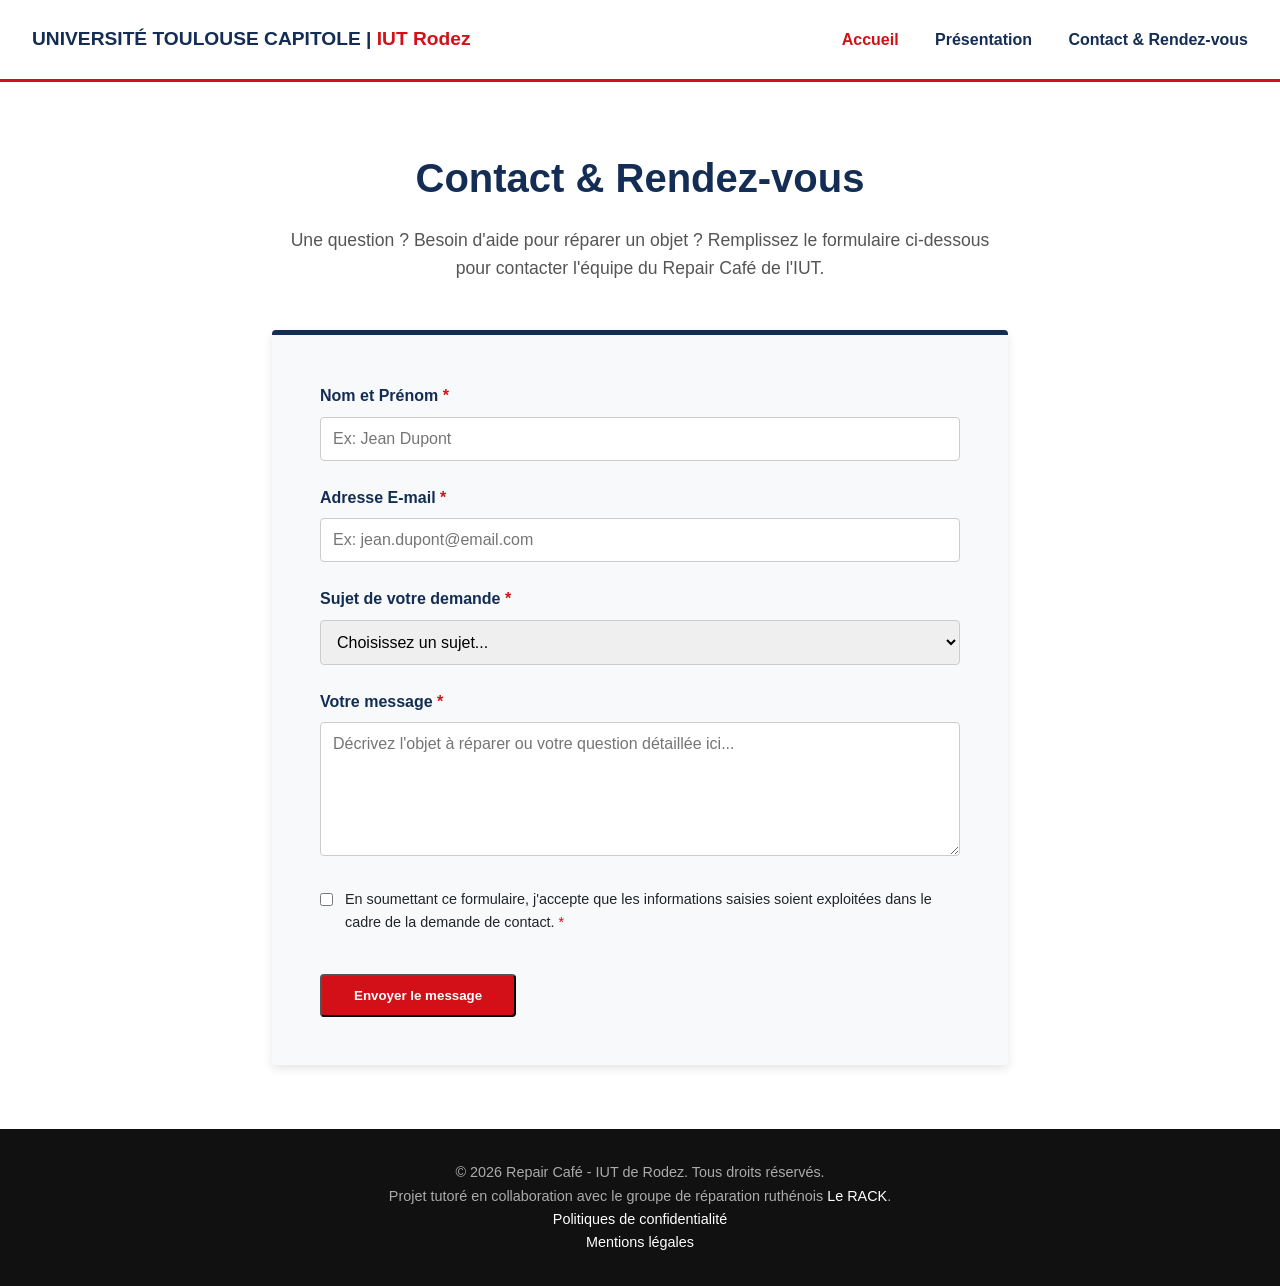
==== html/contact.html @ 0f6eafff "feat: Page de contact.html" ====
<!DOCTYPE html>
<html lang="fr">
    <head>
        <meta charset="UTF-8">
        <meta name="viewport" content="width=device-width, initial-scale=1.0">
        <title>Contact Repair Café - IUT de Rodez</title>
        <link rel="stylesheet" href="../css/index-style.css">
    </head>
    <body>

        <header>
            <div class="logo-placeholder">
                <a href="index.html">UNIVERSITÉ TOULOUSE CAPITOLE | <span>IUT Rodez</span></a>
            </div>
            <nav>
                <a href="#" class="active">Accueil</a>
                <a href="presentation.html">Présentation</a>
                <a href="contact.html">Contact & Rendez-vous</a>
            </nav>
        </header>

        <section class="contact-section">
            <div class="contact-header">
                <h1>Contact & Rendez-vous</h1>
                <p>Une question ? Besoin d'aide pour réparer un objet ? Remplissez le formulaire ci-dessous pour contacter l'équipe du Repair Café de l'IUT.</p>
            </div>
            
            <div class="form-container">
                <form action="#" method="POST">
                    <div class="form-group">
                        <label for="nom">Nom et Prénom <span style="color: var(--UT-red);">*</span></label>
                        <input type="text" id="nom" name="nom" required placeholder="Ex: Jean Dupont">
                    </div>
                    
                    <div class="form-group">
                        <label for="email">Adresse E-mail <span style="color: var(--UT-red);">*</span></label>
                        <input type="email" id="email" name="email" required placeholder="Ex: jean.dupont@email.com">
                    </div>
                    
                    <div class="form-group">
                        <label for="sujet">Sujet de votre demande <span style="color: var(--UT-red);">*</span></label>
                        <select id="sujet" name="sujet" required>
                            <option value="">Choisissez un sujet...</option>
                            <option value="rdv">Prendre rendez-vous pour une réparation</option>
                            <option value="info">Demande d'information générale</option>
                            <option value="benevole">Devenir bénévole / Partenariat</option>
                            <option value="autre">Autre demande</option>
                        </select>
                    </div>
                    
                    <div class="form-group">
                        <label for="message">Votre message <span style="color: var(--UT-red);">*</span></label>
                        <textarea id="message" name="message" rows="6" required placeholder="Décrivez l'objet à réparer ou votre question détaillée ici..."></textarea>
                    </div>

                    <div class="form-group checkbox-group">
                        <input type="checkbox" id="rgpd" name="rgpd" required>
                        <label for="rgpd">En soumettant ce formulaire, j'accepte que les informations saisies soient exploitées dans le cadre de la demande de contact. <span style="color: var(--UT-red);">*</span></label>
                    </div>
                    
                    <button type="submit" class="btn">Envoyer le message</button>
                </form>
            </div>
        </section>

        <footer>
            <p>&copy; 2026 Repair Café - IUT de Rodez. Tous droits réservés.</p>
            <p>Projet tutoré en collaboration avec le groupe de réparation ruthénois <a href="#">Le RACK</a>.</p>
            <p><a href="#">Politiques de confidentialité</a></p>
            <p><a href="#">Mentions légales</a></p>
        </footer>

    </body>
</html>
---- css/index-style.css ----
:root {
    --UT-red: #D31018;       /* Rouge Université Toulouse Capitole */
    --IUT-blue: #142D54;     /* Bleu nuit IUT */
    --bg-white: #FFFFFF;     /* Fond blanc demandé */
    --light-gray: #F8F9FA;   /* Gris très clair pour les zones de contenu */
    --text-dark: #212529;    /* Couleur du texte principal */
}

* {
    margin: 0;
    padding: 0;
    box-sizing: border-box;
    font-family: 'Segoe UI', Tahoma, Geneva, Verdana, sans-serif;
}

body {
    background-color: var(--bg-white);
    color: var(--text-dark);
    line-height: 1.6;
}

/* --- HEADER & NAVIGATION --- */
header {
    border-bottom: 3px solid var(--UT-red);
    padding: 1.5rem 2rem;
    display: flex;
    justify-content: space-between;
    align-items: center;
    background-color: var(--bg-white);
}

.logo-placeholder {
    font-weight: bold;
    font-size: 1.2rem;
    color: var(--IUT-blue);
}

.logo-placeholder span {
    color: var(--UT-red);
}

nav a {
    text-decoration: none;
    color: var(--IUT-blue);
    font-weight: 600;
    margin-left: 2rem;
    transition: color 0.3s;
}

a {
    text-decoration: none;
    color: inherit;
}

nav a:hover, nav a.active {
    color: var(--UT-red);
}

/* --- HERO SECTION --- */
.hero {
    padding: 5rem 2rem;
    text-align: center;
    background: linear-gradient(135deg, var(--light-gray) 0%, var(--bg-white) 100%);
    border-bottom: 1px solid #E9ECEF;
}

.hero h1 {
    font-size: 3rem;
    color: var(--IUT-blue);
    margin-bottom: 1rem;
}

.hero h1 span {
    color: var(--UT-red);
}

.hero p {
    font-size: 1.25rem;
    max-width: 800px;
    margin: 0 auto 2rem auto;
    color: #555;
}

.btn {
    display: inline-block;
    background-color: var(--UT-red);
    color: var(--bg-white);
    padding: 0.75rem 2rem;
    text-decoration: none;
    font-weight: bold;
    border-radius: 4px;
    transition: background-color 0.3s, transform 0.2s;
}

.btn:hover {
    background-color: #A80D13;
    transform: translateY(-2px);
}

/* --- MAIN FEATURES --- */
.features {
    max-width: 1200px;
    margin: 4rem auto;
    padding: 0 2rem;
    display: grid;
    grid-template-columns: repeat(auto-fit, minmax(300px, 1fr));
    gap: 2rem;
}

.feature-card {
    background-color: var(--light-gray);
    padding: 2.5rem;
    border-left: 5px solid var(--IUT-blue);
    border-radius: 4px;
    box-shadow: 0 4px 6px rgba(0,0,0,0.05);
}

.feature-card h3 {
    color: var(--IUT-blue);
    margin-bottom: 1rem;
    font-size: 1.4rem;
}

/* --- LIVE INFO BANNER --- */
.info-banner {
    background-color: var(--IUT-blue);
    color: var(--bg-white);
    padding: 3rem 2rem;
    text-align: center;
    margin-top: 4rem;
}

.info-banner h2 {
    margin-bottom: 1rem;
    color: var(--bg-white);
}

.info-banner .date {
    font-size: 1.5rem;
    color: #FFF;
    font-weight: bold;
    background-color: var(--UT-red);
    display: inline-block;
    padding: 0.5rem 1.5rem;
    border-radius: 4px;
    margin-top: 0.5rem;
}

/* --- PARTNERS --- */
.partners {
    text-align: center;
    padding: 4rem 2rem;
    background-color: var(--bg-white);
}

.partners p {
    font-weight: 600;
    color: #777;
    margin-bottom: 1.5rem;
    text-transform: uppercase;
    letter-spacing: 1px;
}

.partner-logos {
    display: flex;
    justify-content: center;
    align-items: center;
    gap: 3rem;
    flex-wrap: wrap;
}

.partner-logo {
    font-weight: bold;
    color: var(--IUT-blue);
    opacity: 0.8;
}

/* --- FOOTER --- */
footer {
    background-color: #111;
    color: #AAA;
    text-align: center;
    padding: 2rem;
    font-size: 0.9rem;
}

footer a {
    color: var(--bg-white);
    text-decoration: none;
}

/* Responsive */
@media (max-width: 768px) {
    header {
        flex-direction: column;
        gap: 1rem;
    }
    nav a {
        margin: 0 1rem;
    }
    .hero h1 {
        font-size: 2.2rem;
    }
}

.contact-section {
    max-width: 800px;
    margin: 4rem auto; /* Centre le formulaire au milieu de la page */
    padding: 0 2rem;
}

.contact-header {
    text-align: center;
    margin-bottom: 3rem;
}

.contact-header h1 {
    color: var(--IUT-blue);
    font-size: 2.5rem;
    margin-bottom: 1rem;
}

.contact-header p {
    color: #555;
    font-size: 1.1rem;
}

.form-container {
    background-color: var(--light-gray);
    padding: 3rem;
    border-top: 5px solid var(--IUT-blue);
    border-radius: 4px;
    box-shadow: 0 4px 10px rgba(0,0,0,0.1);
}

.form-group {
    margin-bottom: 1.5rem;
    display: flex;
    flex-direction: column; /* Met le label au-dessus du champ */
}

.form-group label {
    font-weight: 600;
    color: var(--IUT-blue);
    margin-bottom: 0.5rem;
}

.form-group input, 
.form-group select, 
.form-group textarea {
    width: 100%;
    padding: 0.75rem;
    border: 1px solid #ccc;
    border-radius: 4px;
    font-family: inherit;
    font-size: 1rem;
}

.form-group input:focus, 
.form-group select:focus, 
.form-group textarea:focus {
    outline: none;
    border-color: var(--IUT-blue);
    box-shadow: 0 0 0 2px rgba(211, 16, 24, 0.1);
}

.checkbox-group {
    flex-direction: row;
    align-items: flex-start;
    gap: 0.75rem;
    margin: 2rem 0;
}

.checkbox-group input[type="checkbox"] {
    width: auto;
    margin-top: 0.3rem;
    cursor: pointer;
}

.checkbox-group label {
    font-weight: normal;
    font-size: 0.9rem;
    color: var(--text-dark);
}

.checkbox-group a {
    color: var(--UT-red);
    text-decoration: underline;
}

.footer-links {
    margin-top: 1rem;
    padding-top: 1rem;
    border-top: 1px solid #333;
}

.footer-links a {
    color: var(--bg-white);
    text-decoration: none;
    margin: 0 1rem;
    transition: color 0.3s;
}

.footer-links a:hover {
    color: var(--UT-red);
}
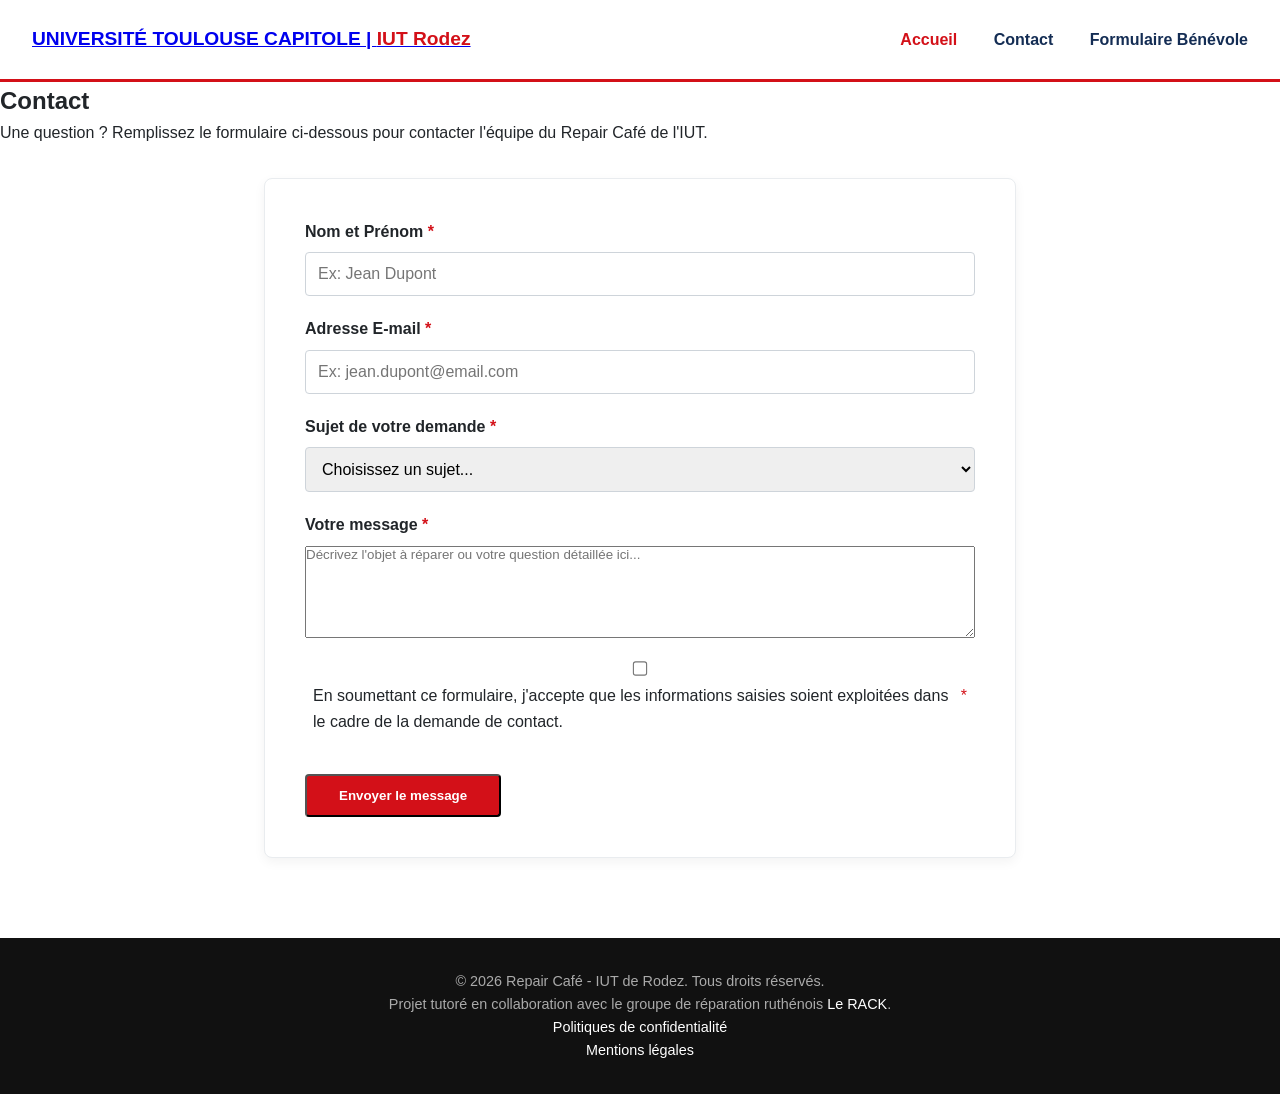
==== commit 4e6d46d3: "Ajout du style.css" ====
--- a/html/contact.html
+++ b/html/contact.html
@@ -4,7 +4,7 @@
         <meta charset="UTF-8">
         <meta name="viewport" content="width=device-width, initial-scale=1.0">
         <title>Contact Repair Café - IUT de Rodez</title>
-        <link rel="stylesheet" href="../css/index-style.css">
+        <link rel="stylesheet" href="../css/style.css">
     </head>
     <body>
 
@@ -13,16 +13,16 @@
                 <a href="index.html">UNIVERSITÉ TOULOUSE CAPITOLE | <span>IUT Rodez</span></a>
             </div>
             <nav>
-                <a href="#" class="active">Accueil</a>
-                <a href="presentation.html">Présentation</a>
-                <a href="contact.html">Contact & Rendez-vous</a>
+                <a href="index.html" class="active">Accueil</a>
+                <a href="contact.html">Contact</a>
+                <a href="inscription.html">Formulaire Bénévole</a>
             </nav>
         </header>
 
         <section class="contact-section">
             <div class="contact-header">
-                <h1>Contact & Rendez-vous</h1>
-                <p>Une question ? Besoin d'aide pour réparer un objet ? Remplissez le formulaire ci-dessous pour contacter l'équipe du Repair Café de l'IUT.</p>
+                <h1>Contact</h1>
+                <p>Une question ? Remplissez le formulaire ci-dessous pour contacter l'équipe du Repair Café de l'IUT.</p>
             </div>
             
             <div class="form-container">
@@ -65,9 +65,9 @@
 
         <footer>
             <p>&copy; 2026 Repair Café - IUT de Rodez. Tous droits réservés.</p>
-            <p>Projet tutoré en collaboration avec le groupe de réparation ruthénois <a href="#">Le RACK</a>.</p>
-            <p><a href="#">Politiques de confidentialité</a></p>
-            <p><a href="#">Mentions légales</a></p>
+            <p>Projet tutoré en collaboration avec le groupe de réparation ruthénois <a href="https://www.asso-rack.fr/" target="_blank">Le RACK</a>.</p>
+            <p><a href="legal/poltiques_de_confidentialite.pdf" target="_blank">Politiques de confidentialité</a></p>
+            <p><a href="legal/mentions_legales.pdf" target="_blank">Mentions légales</a></p>
         </footer>
 
     </body>
--- a/css/style.css
+++ b/css/style.css
@@ -0,0 +1,358 @@
+/* --- CODE SPÉCIFIQUE AU FORMULAIRE D'INSCRIPTION --- */
+
+:root {
+    --UT-red: #D31018;       /* Rouge Université Toulouse Capitole */
+    --IUT-blue: #142D54;     /* Bleu nuit IUT */
+    --bg-white: #FFFFFF;     /* Fond blanc demandé */
+    --light-gray: #F8F9FA;   /* Gris très clair pour les zones de contenu */
+    --text-dark: #212529;    /* Couleur du texte principal */
+}
+
+* {
+    margin: 0;
+    padding: 0;
+    box-sizing: border-box;
+    font-family: 'Segoe UI', Tahoma, Geneva, Verdana, sans-serif;
+}
+
+body {
+    background-color: var(--bg-white);
+    color: var(--text-dark);
+    line-height: 1.6;
+}
+
+/* --- HEADER & NAVIGATION --- */
+header {
+    border-bottom: 3px solid var(--UT-red);
+    padding: 1.5rem 2rem;
+    display: flex;
+    justify-content: space-between;
+    align-items: center;
+    background-color: var(--bg-white);
+}
+
+.logo-placeholder {
+    font-weight: bold;
+    font-size: 1.2rem;
+    color: var(--IUT-blue);
+}
+
+.logo-placeholder span {
+    color: var(--UT-red);
+}
+
+nav a {
+    text-decoration: none;
+    color: var(--IUT-blue);
+    font-weight: 600;
+    margin-left: 2rem;
+    transition: color 0.3s;
+}
+
+nav a:hover, nav a.active {
+    color: var(--UT-red);
+}
+
+/* --- HERO SECTION --- */
+.hero {
+    padding: 5rem 2rem;
+    text-align: center;
+    background: linear-gradient(135deg, var(--light-gray) 0%, var(--bg-white) 100%);
+    border-bottom: 1px solid #E9ECEF;
+}
+
+.hero h1 {
+    font-size: 3rem;
+    color: var(--IUT-blue);
+    margin-bottom: 1rem;
+}
+
+.hero h1 span {
+    color: var(--UT-red);
+}
+
+.hero p {
+    font-size: 1.25rem;
+    max-width: 800px;
+    margin: 0 auto 2rem auto;
+    color: #555;
+}
+
+.btn {
+    display: inline-block;
+    background-color: var(--UT-red);
+    color: var(--bg-white);
+    padding: 0.75rem 2rem;
+    text-decoration: none;
+    font-weight: bold;
+    border-radius: 4px;
+    transition: background-color 0.3s, transform 0.2s;
+}
+
+.btn:hover {
+    background-color: #A80D13;
+    transform: translateY(-2px);
+}
+
+/* --- MAIN FEATURES --- */
+.features {
+    max-width: 1200px;
+    margin: 4rem auto;
+    padding: 0 2rem;
+    display: grid;
+    grid-template-columns: repeat(auto-fit, minmax(300px, 1fr));
+    gap: 2rem;
+}
+
+.feature-card {
+    background-color: var(--light-gray);
+    padding: 2.5rem;
+    border-left: 5px solid var(--IUT-blue);
+    border-radius: 4px;
+    box-shadow: 0 4px 6px rgba(0,0,0,0.05);
+}
+
+.feature-card h3 {
+    color: var(--IUT-blue);
+    margin-bottom: 1rem;
+    font-size: 1.4rem;
+}
+
+/* --- LIVE INFO BANNER --- */
+.info-banner {
+    background-color: var(--IUT-blue);
+    color: var(--bg-white);
+    padding: 3rem 2rem;
+    text-align: center;
+    margin-top: 4rem;
+}
+
+.info-banner h2 {
+    margin-bottom: 1rem;
+    color: var(--bg-white);
+}
+
+.info-banner .date {
+    font-size: 1.5rem;
+    color: #FFF;
+    font-weight: bold;
+    background-color: var(--UT-red);
+    display: inline-block;
+    padding: 0.5rem 1.5rem;
+    border-radius: 4px;
+    margin-top: 0.5rem;
+}
+
+/* --- PARTNERS --- */
+.partners {
+    text-align: center;
+    padding: 4rem 2rem;
+    background-color: var(--bg-white);
+}
+
+.partners p {
+    font-weight: 600;
+    color: #777;
+    margin-bottom: 1.5rem;
+    text-transform: uppercase;
+    letter-spacing: 1px;
+}
+
+.partner-logos {
+    display: flex;
+    justify-content: center;
+    align-items: center;
+    gap: 3rem;
+    flex-wrap: wrap;
+}
+
+.partner-logo {
+    font-weight: bold;
+    color: var(--IUT-blue);
+    opacity: 0.8;
+}
+
+/* --- FOOTER --- */
+footer {
+    background-color: #111;
+    color: #AAA;
+    text-align: center;
+    padding: 2rem;
+    font-size: 0.9rem;
+}
+
+footer a {
+    color: var(--bg-white);
+    text-decoration: none;
+}
+
+/* Responsive */
+@media (max-width: 768px) {
+    header {
+        flex-direction: column;
+        gap: 1rem;
+    }
+    nav a {
+        margin: 0 1rem;
+    }
+    .hero h1 {
+        font-size: 2.2rem;
+    }
+}
+
+.form-hero {
+    padding: 3rem 2rem 1.5rem 2rem;
+    text-align: center;
+    background-color: var(--light-gray);
+}
+
+.form-hero h1 {
+    color: var(--IUT-blue);
+    font-size: 2.5rem;
+    margin-bottom: 0.5rem;
+}
+
+.form-hero h1 span {
+    color: var(--UT-red);
+}
+
+.form-hero p {
+    max-width: 700px;
+    margin: 0 auto;
+    color: #555;
+}
+
+.form-container {
+    max-width: 800px;
+    margin: 2rem auto 5rem auto;
+    padding: 0 1.5rem;
+}
+
+form {
+    background-color: var(--bg-white);
+    border: 1px solid #E9ECEF;
+    border-radius: 8px;
+    padding: 2.5rem;
+    box-shadow: 0 4px 12px rgba(0, 0, 0, 0.05);
+}
+
+fieldset {
+    border: none;
+    border-bottom: 1px solid #E9ECEF;
+    margin-bottom: 2rem;
+    padding-bottom: 1.5rem;
+}
+
+fieldset:last-of-type {
+    border-bottom: none;
+    margin-bottom: 1rem;
+}
+
+legend {
+    font-size: 1.3rem;
+    font-weight: bold;
+    color: var(--IUT-blue);
+    margin-bottom: 1rem;
+    padding: 0;
+}
+
+.form-help {
+    font-size: 0.9rem;
+    color: #666;
+    margin-bottom: 1rem;
+    font-style: italic;
+}
+
+.form-group {
+    margin-bottom: 1.25rem;
+    display: flex;
+    flex-direction: column;
+}
+
+.form-group-inline {
+    display: flex;
+    gap: 1.5rem;
+}
+
+.form-group-inline .form-group {
+    flex: 1;
+}
+
+label {
+    font-weight: 600;
+    margin-bottom: 0.5rem;
+    color: var(--text-dark);
+}
+
+input[type="text"],
+input[type="email"],
+select {
+    width: 100%;
+    padding: 0.75rem;
+    border: 1px solid #CED4DA;
+    border-radius: 4px;
+    font-size: 1rem;
+    transition: border-color 0.2s, box-shadow 0.2s;
+}
+
+input[type="text"]:focus,
+input[type="email"]:focus {
+    outline: none;
+    border-color: var(--IUT-blue);
+    box-shadow: 0 0 0 3px rgba(20, 45, 84, 0.15);
+}
+
+/* Gestion spécifique du champ précision caché sous "Autre" */
+#statut-precision {
+    margin-top: 0.75rem;
+}
+
+/* Styles pour les Radios et Checkboxes */
+.radio-label, 
+.checkbox-group label {
+    display: flex;
+    align-items: flex-start;
+    gap: 0.75rem;
+    font-weight: normal;
+    cursor: pointer;
+    margin-bottom: 0.75rem;
+    padding: 0.5rem;
+    border-radius: 4px;
+    transition: background-color 0.2s;
+}
+
+.radio-label:hover, 
+.checkbox-group label:hover {
+    background-color: var(--light-gray);
+}
+
+input[type="radio"],
+input[type="checkbox"] {
+    margin-top: 0.25rem;
+    accent-color: var(--UT-red); /* Utilise la couleur rouge du logo pour les boutons cochés */
+    transform: scale(1.1);
+}
+
+.form-submit {
+    text-align: center;
+    margin-top: 2rem;
+}
+
+.form-submit button.btn {
+    border: none;
+    cursor: pointer;
+    font-size: 1.1rem;
+    width: auto;
+    padding: 1rem 3rem;
+}
+
+/* Version mobile du formulaire */
+@media (max-width: 600px) {
+    .form-group-inline {
+        flex-direction: column;
+        gap: 0;
+    }
+    form {
+        padding: 1.5rem;
+    }
+}
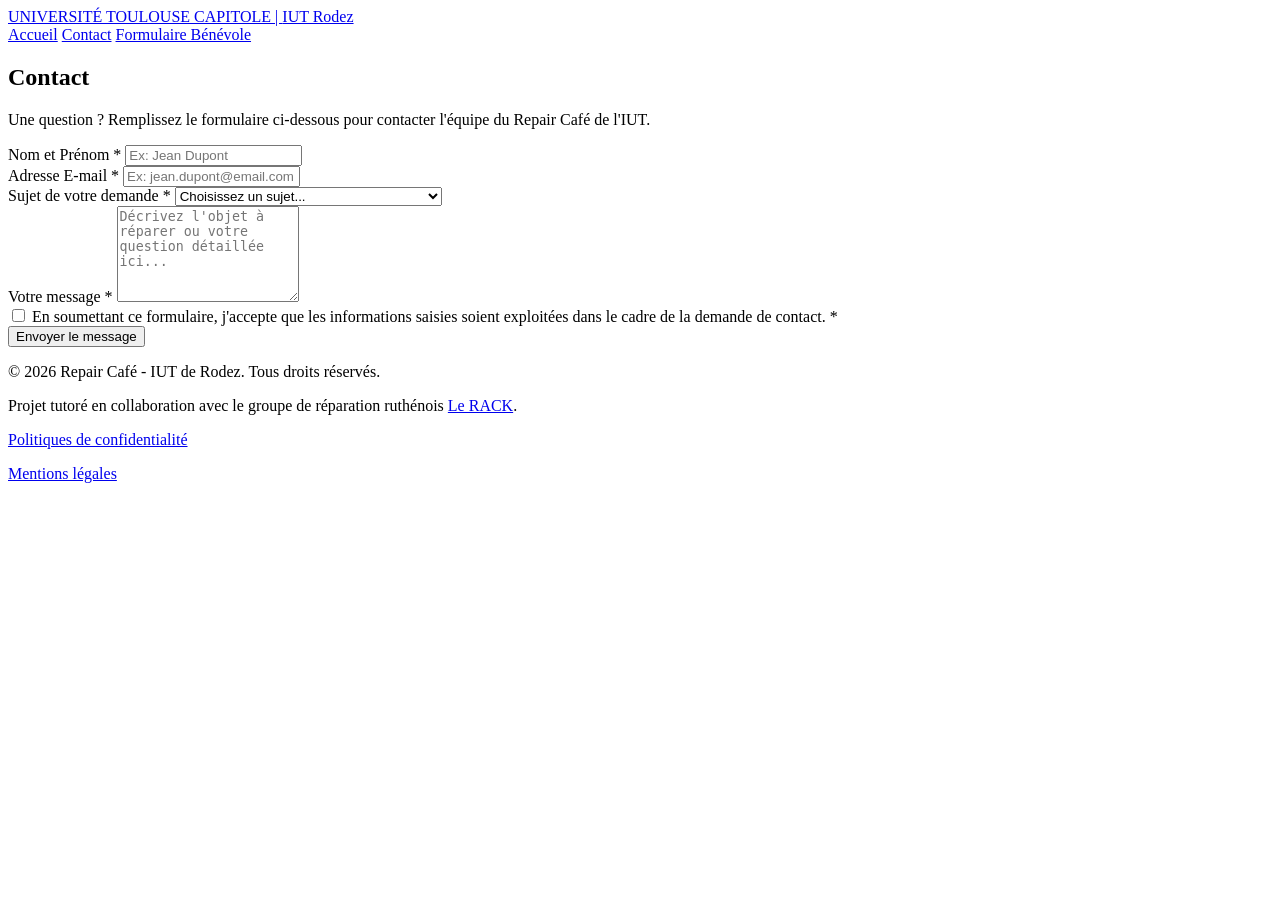
==== commit 4dec1bcf: "Site fini" ====
--- a/html/contact.html
+++ b/html/contact.html
@@ -4,7 +4,7 @@
         <meta charset="UTF-8">
         <meta name="viewport" content="width=device-width, initial-scale=1.0">
         <title>Contact Repair Café - IUT de Rodez</title>
-        <link rel="stylesheet" href="../css/style.css">
+        <link rel="stylesheet" href="../css/index-style.css">
     </head>
     <body>
 
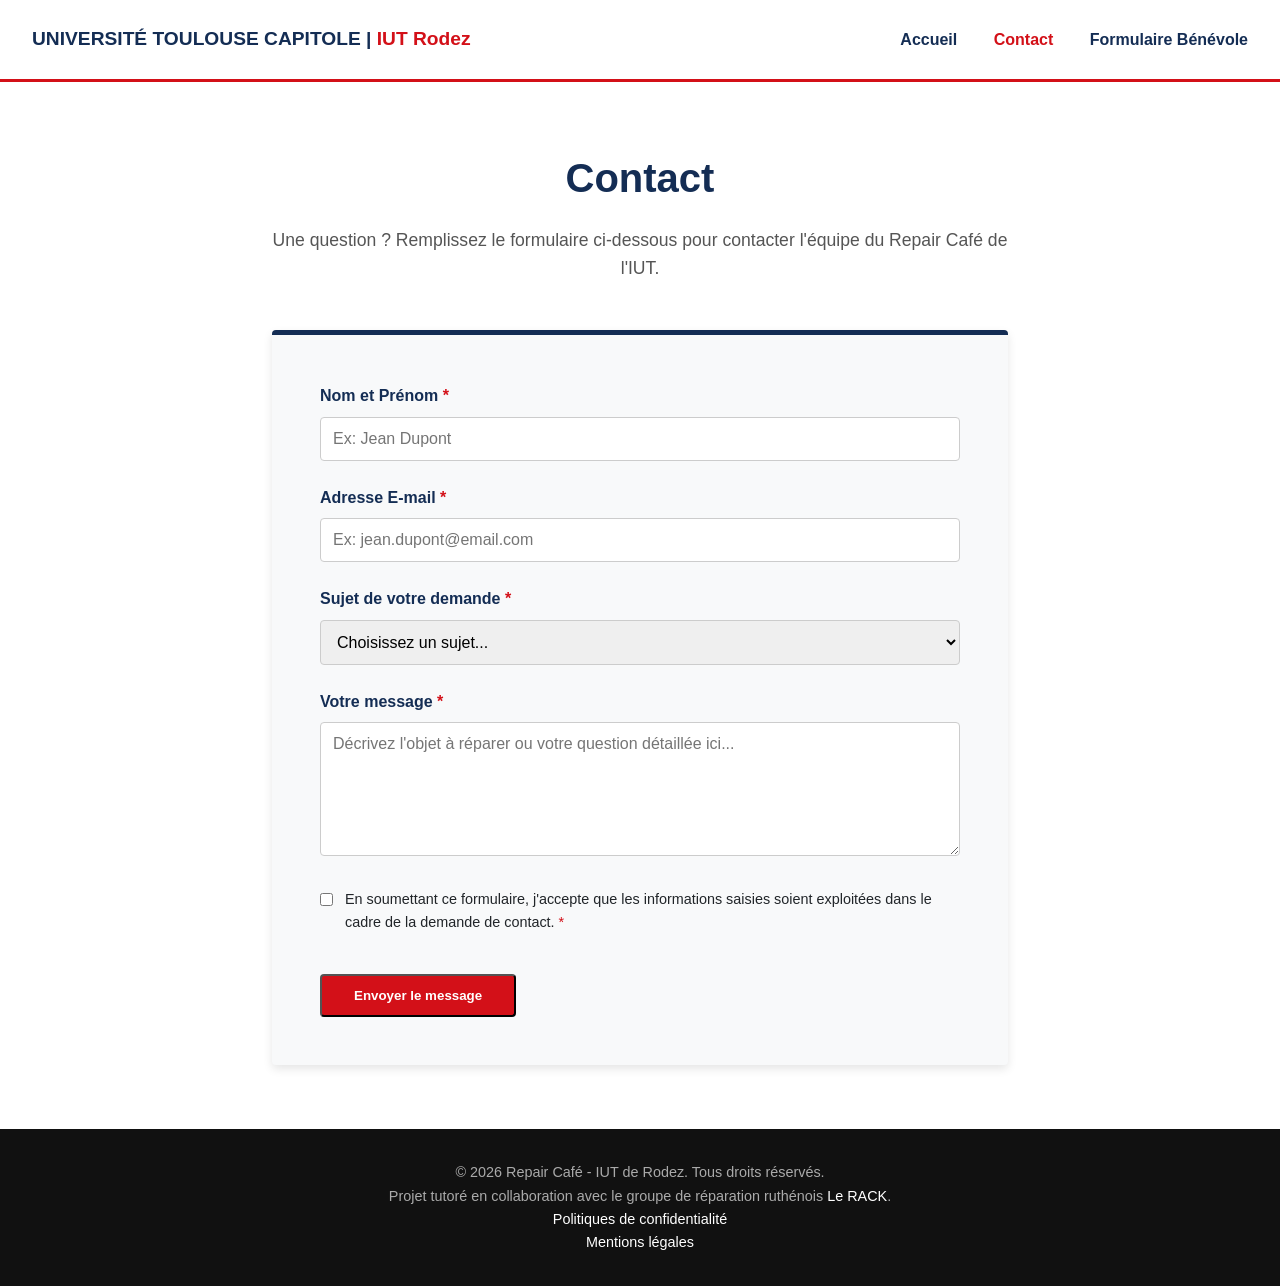
==== commit 1b696d00: "changement de derniere minute" ====
--- a/html/contact.html
+++ b/html/contact.html
@@ -4,7 +4,7 @@
         <meta charset="UTF-8">
         <meta name="viewport" content="width=device-width, initial-scale=1.0">
         <title>Contact Repair Café - IUT de Rodez</title>
-        <link rel="stylesheet" href="../css/index-style.css">
+        <link rel="stylesheet" href="../css/contact-style.css">
     </head>
     <body>
 
@@ -13,8 +13,8 @@
                 <a href="index.html">UNIVERSITÉ TOULOUSE CAPITOLE | <span>IUT Rodez</span></a>
             </div>
             <nav>
-                <a href="index.html" class="active">Accueil</a>
-                <a href="contact.html">Contact</a>
+                <a href="index.html">Accueil</a>
+                <a href="contact.html" class="active">Contact</a>
                 <a href="inscription.html">Formulaire Bénévole</a>
             </nav>
         </header>
@@ -43,7 +43,7 @@
                             <option value="">Choisissez un sujet...</option>
                             <option value="rdv">Prendre rendez-vous pour une réparation</option>
                             <option value="info">Demande d'information générale</option>
-                            <option value="benevole">Devenir bénévole / Partenariat</option>
+                            <option value="benevole">Question à propos du bénévolat / Partenariat</option>
                             <option value="autre">Autre demande</option>
                         </select>
                     </div>
--- a/css/contact-style.css
+++ b/css/contact-style.css
@@ -0,0 +1,306 @@
+:root {
+    --UT-red: #D31018;       /* Rouge Université Toulouse Capitole */
+    --IUT-blue: #142D54;     /* Bleu nuit IUT */
+    --bg-white: #FFFFFF;     /* Fond blanc demandé */
+    --light-gray: #F8F9FA;   /* Gris très clair pour les zones de contenu */
+    --text-dark: #212529;    /* Couleur du texte principal */
+}
+
+* {
+    margin: 0;
+    padding: 0;
+    box-sizing: border-box;
+    font-family: 'Segoe UI', Tahoma, Geneva, Verdana, sans-serif;
+}
+
+body {
+    background-color: var(--bg-white);
+    color: var(--text-dark);
+    line-height: 1.6;
+}
+
+/* --- HEADER & NAVIGATION --- */
+header {
+    border-bottom: 3px solid var(--UT-red);
+    padding: 1.5rem 2rem;
+    display: flex;
+    justify-content: space-between;
+    align-items: center;
+    background-color: var(--bg-white);
+}
+
+.logo-placeholder {
+    font-weight: bold;
+    font-size: 1.2rem;
+    color: var(--IUT-blue);
+}
+
+.logo-placeholder span {
+    color: var(--UT-red);
+}
+
+nav a {
+    text-decoration: none;
+    color: var(--IUT-blue);
+    font-weight: 600;
+    margin-left: 2rem;
+    transition: color 0.3s;
+}
+
+a {
+    text-decoration: none;
+    color: inherit;
+}
+
+nav a:hover, nav a.active {
+    color: var(--UT-red);
+}
+
+/* --- HERO SECTION --- */
+.hero {
+    padding: 5rem 2rem;
+    text-align: center;
+    background: linear-gradient(135deg, var(--light-gray) 0%, var(--bg-white) 100%);
+    border-bottom: 1px solid #E9ECEF;
+}
+
+.hero h1 {
+    font-size: 3rem;
+    color: var(--IUT-blue);
+    margin-bottom: 1rem;
+}
+
+.hero h1 span {
+    color: var(--UT-red);
+}
+
+.hero p {
+    font-size: 1.25rem;
+    max-width: 800px;
+    margin: 0 auto 2rem auto;
+    color: #555;
+}
+
+.btn {
+    display: inline-block;
+    background-color: var(--UT-red);
+    color: var(--bg-white);
+    padding: 0.75rem 2rem;
+    text-decoration: none;
+    font-weight: bold;
+    border-radius: 4px;
+    transition: background-color 0.3s, transform 0.2s;
+}
+
+.btn:hover {
+    background-color: #A80D13;
+    transform: translateY(-2px);
+}
+
+/* --- MAIN FEATURES --- */
+.features {
+    max-width: 1200px;
+    margin: 4rem auto;
+    padding: 0 2rem;
+    display: grid;
+    grid-template-columns: repeat(auto-fit, minmax(300px, 1fr));
+    gap: 2rem;
+}
+
+.feature-card {
+    background-color: var(--light-gray);
+    padding: 2.5rem;
+    border-left: 5px solid var(--IUT-blue);
+    border-radius: 4px;
+    box-shadow: 0 4px 6px rgba(0,0,0,0.05);
+}
+
+.feature-card h3 {
+    color: var(--IUT-blue);
+    margin-bottom: 1rem;
+    font-size: 1.4rem;
+}
+
+/* --- LIVE INFO BANNER --- */
+.info-banner {
+    background-color: var(--IUT-blue);
+    color: var(--bg-white);
+    padding: 3rem 2rem;
+    text-align: center;
+    margin-top: 4rem;
+}
+
+.info-banner h2 {
+    margin-bottom: 1rem;
+    color: var(--bg-white);
+}
+
+.info-banner .date {
+    font-size: 1.5rem;
+    color: #FFF;
+    font-weight: bold;
+    background-color: var(--UT-red);
+    display: inline-block;
+    padding: 0.5rem 1.5rem;
+    border-radius: 4px;
+    margin-top: 0.5rem;
+}
+
+/* --- PARTNERS --- */
+.partners {
+    text-align: center;
+    padding: 4rem 2rem;
+    background-color: var(--bg-white);
+}
+
+.partners p {
+    font-weight: 600;
+    color: #777;
+    margin-bottom: 1.5rem;
+    text-transform: uppercase;
+    letter-spacing: 1px;
+}
+
+.partner-logos {
+    display: flex;
+    justify-content: center;
+    align-items: center;
+    gap: 3rem;
+    flex-wrap: wrap;
+}
+
+.partner-logo {
+    font-weight: bold;
+    color: var(--IUT-blue);
+    opacity: 0.8;
+}
+
+/* --- FOOTER --- */
+footer {
+    background-color: #111;
+    color: #AAA;
+    text-align: center;
+    padding: 2rem;
+    font-size: 0.9rem;
+}
+
+footer a {
+    color: var(--bg-white);
+    text-decoration: none;
+}
+
+/* Responsive */
+@media (max-width: 768px) {
+    header {
+        flex-direction: column;
+        gap: 1rem;
+    }
+    nav a {
+        margin: 0 1rem;
+    }
+    .hero h1 {
+        font-size: 2.2rem;
+    }
+}
+
+.contact-section {
+    max-width: 800px;
+    margin: 4rem auto; /* Centre le formulaire au milieu de la page */
+    padding: 0 2rem;
+}
+
+.contact-header {
+    text-align: center;
+    margin-bottom: 3rem;
+}
+
+.contact-header h1 {
+    color: var(--IUT-blue);
+    font-size: 2.5rem;
+    margin-bottom: 1rem;
+}
+
+.contact-header p {
+    color: #555;
+    font-size: 1.1rem;
+}
+
+.form-container {
+    background-color: var(--light-gray);
+    padding: 3rem;
+    border-top: 5px solid var(--IUT-blue);
+    border-radius: 4px;
+    box-shadow: 0 4px 10px rgba(0,0,0,0.1);
+}
+
+.form-group {
+    margin-bottom: 1.5rem;
+    display: flex;
+    flex-direction: column; /* Met le label au-dessus du champ */
+}
+
+.form-group label {
+    font-weight: 600;
+    color: var(--IUT-blue);
+    margin-bottom: 0.5rem;
+}
+
+.form-group input, 
+.form-group select, 
+.form-group textarea {
+    width: 100%;
+    padding: 0.75rem;
+    border: 1px solid #ccc;
+    border-radius: 4px;
+    font-family: inherit;
+    font-size: 1rem;
+}
+
+.form-group input:focus, 
+.form-group select:focus, 
+.form-group textarea:focus {
+    outline: none;
+    border-color: var(--IUT-blue);
+    box-shadow: 0 0 0 2px rgba(211, 16, 24, 0.1);
+}
+
+.checkbox-group {
+    flex-direction: row;
+    align-items: flex-start;
+    gap: 0.75rem;
+    margin: 2rem 0;
+}
+
+.checkbox-group input[type="checkbox"] {
+    width: auto;
+    margin-top: 0.3rem;
+    cursor: pointer;
+}
+
+.checkbox-group label {
+    font-weight: normal;
+    font-size: 0.9rem;
+    color: var(--text-dark);
+}
+
+.checkbox-group a {
+    color: var(--UT-red);
+    text-decoration: underline;
+}
+
+.footer-links {
+    margin-top: 1rem;
+    padding-top: 1rem;
+    border-top: 1px solid #333;
+}
+
+.footer-links a {
+    color: var(--bg-white);
+    text-decoration: none;
+    margin: 0 1rem;
+    transition: color 0.3s;
+}
+
+.footer-links a:hover {
+    color: var(--UT-red);
+}
